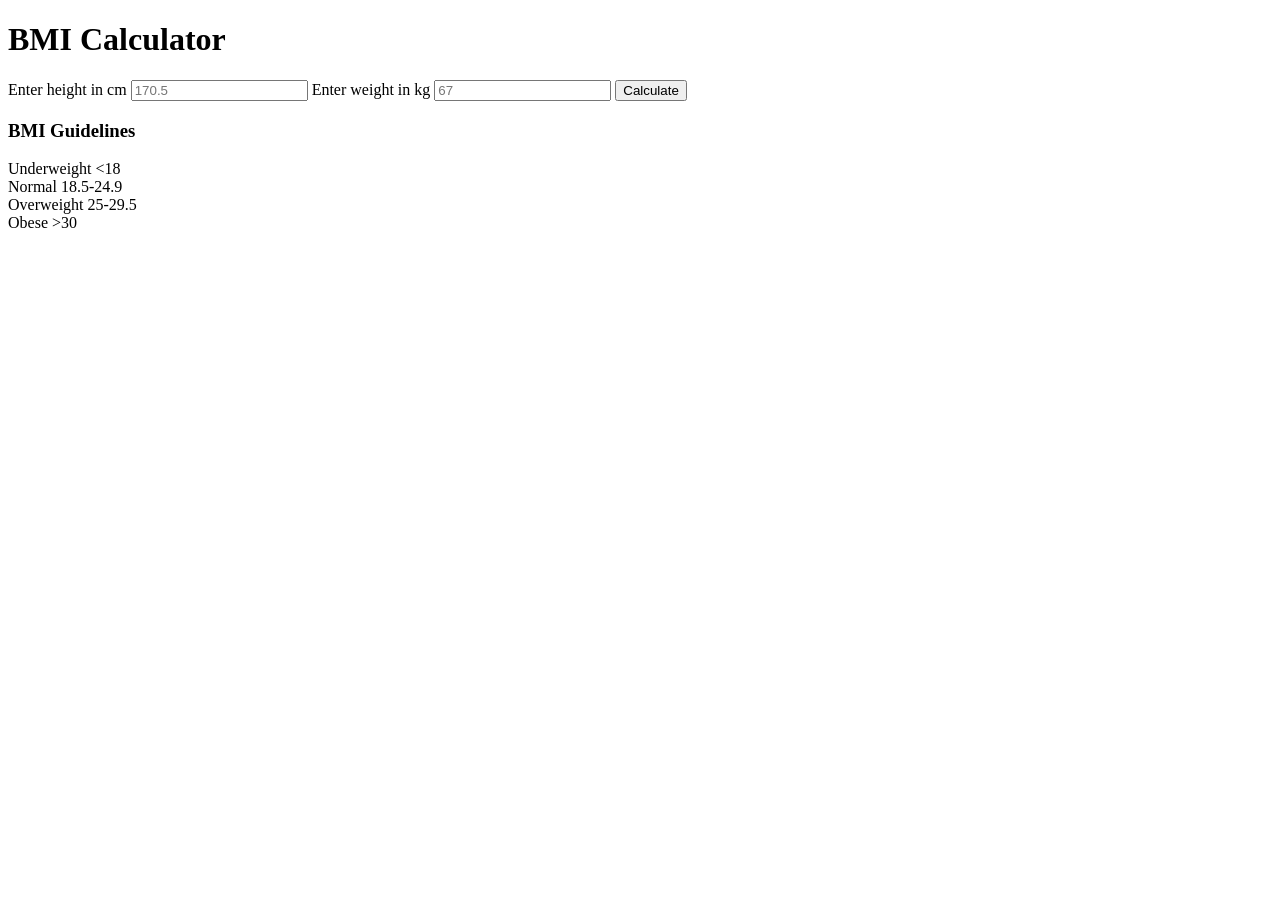
==== index.html @ 5b430227 "Vercel ready deployement for BMI Calculator" ====
<!DOCTYPE html>
<html lang="en">

<head>
    <meta charset="UTF-8">
    <meta name="viewport" content="width=device-width, initial-scale=1.0">
    <title>BMI Calculator</title>
    <link href="https://fonts.googleapis.com/css2?family=DM+Mono:wght@300;400;500&family=Fraunces:ital,wght@0,300;0,600;1,300&display=swap" rel="stylesheet">
    <link rel="stylesheet" href="style.css">
</head>

<body>
    <div class="container">
        <h1>BMI Calculator</h1>
        <form>
            <label>Enter height in cm</label>
            <input type="text" id="height" placeholder="170.5">
            <label>Enter weight in kg</label>
            <input type="text" id="weight" placeholder="67">
            <button type="submit">Calculate</button>
        </form>
        <div class="result-display">
        </div>
        <div class="bmi-guide">
            <h3>BMI Guidelines</h3>
            <div class="guide-row">
                <div class="guide-dot" style="background-color: #74b9ff"></div>
                Underweight &lt;18
            </div>
            <div class="guide-row">
                <div class="guide-dot" style="background-color: #c8f542"></div>
                Normal 18.5-24.9
            </div>
            <div class="guide-row">
                <div class="guide-dot" style="background-color: #ffc145"></div>
                Overweight 25-29.5
            </div>
            <div class="guide-row">
                <div class="guide-dot" style="background-color: #ff6b6b"></div>
                Obese &gt;30
            </div>
        </div>
    </div>
    <script src="script.js"></script>
</body>

</html>
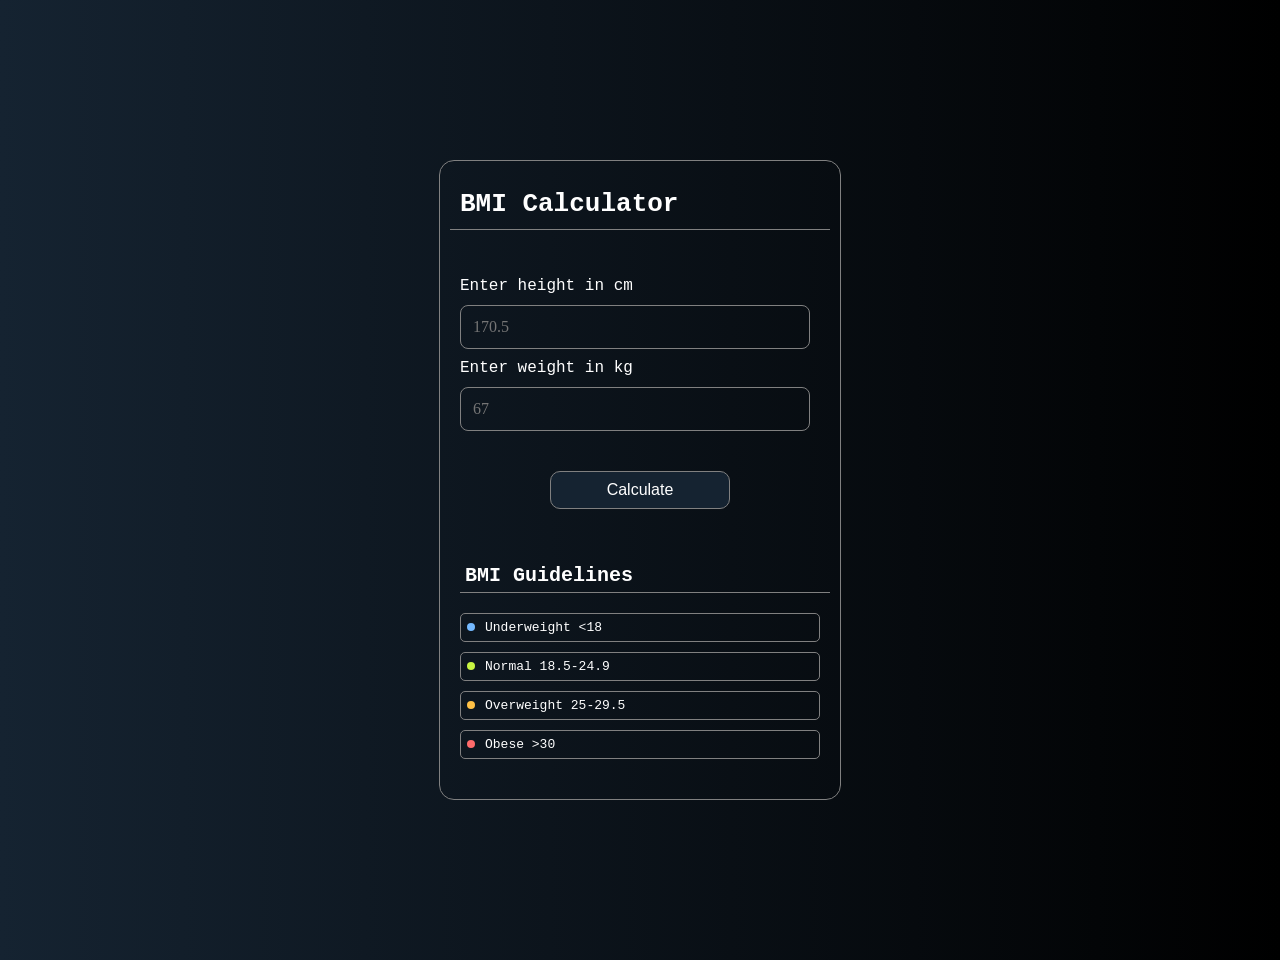
==== commit f1ca9d4d: "changes to config the bmi calculator" ====
--- a/index.html
+++ b/index.html
@@ -6,7 +6,7 @@
     <meta name="viewport" content="width=device-width, initial-scale=1.0">
     <title>BMI Calculator</title>
     <link href="https://fonts.googleapis.com/css2?family=DM+Mono:wght@300;400;500&family=Fraunces:ital,wght@0,300;0,600;1,300&display=swap" rel="stylesheet">
-    <link rel="stylesheet" href="style.css">
+    <link rel="stylesheet" href="bmi.css">
 </head>
 
 <body>
@@ -41,7 +41,7 @@
             </div>
         </div>
     </div>
-    <script src="script.js"></script>
+    <script src="bmi.js"></script>
 </body>
 
 </html>
--- a/bmi.css
+++ b/bmi.css
@@ -0,0 +1,162 @@
+body {
+            display: flex;
+            align-items: center;
+            min-height: 100vh;        /* not height — allows growth */
+            padding: 30px 0;          /* breathing room top and bottom */
+            background: #152331;
+            background: -webkit-linear-gradient(to right, #000000, #152331);
+            background: linear-gradient(to right, #152331, #000000);
+            color: white;
+            font-family: monospace;
+            margin: 0px;
+        }
+
+        .container {
+            display: flex;
+            flex-direction: column;
+            align-items: center;
+            margin: 0 auto;
+            border: 0.5px solid grey;
+            width: clamp(400px,25vw,500px);
+            border-radius: 15px;
+        }
+
+        form {
+            margin-top: 30px;
+            font-size: large;
+            width: 90%;
+            display: flex;
+            flex-direction: column;
+            gap: 10px;
+        }
+
+        .container h1 {
+            text-align: left;
+            border-bottom: 0.5px solid grey;
+            padding: 10px;
+            width: 90%;
+        }
+
+        form button {
+            align-self: center;
+            margin-top: 30px;
+            font-size: medium;
+            width: 50%;
+            background-color: #152331;
+            color: white;
+            border: 0.5px solid grey;
+            border-radius: 10px;
+            padding: 9px;
+        }
+
+        form button:hover {
+            cursor: pointer;
+            border: 0.5px solid white;
+            box-shadow: 0 20px 60px #152331;
+            transform: translateY(-1px);
+        }
+
+        input[type="text"] {
+            border: 0.5px solid grey;
+            border-radius: 8px;
+            padding: 12px;
+            background-color: transparent;
+            color: white;
+            font-family: cursive;
+            font-size: medium;
+            width: 90%;
+            /* removes default browser focus ring */
+        }
+
+        input[type="text"]:focus {
+            border-color: grey;
+            box-shadow: 0 20px 60px #152331;
+        }
+
+        .bmi-guide {
+            margin-top: 30px;
+            display: flex;
+            flex-direction: column;
+            width: 90%;
+            margin-bottom: 30px;
+        }
+
+        .bmi-guide h3 {
+            font-size: x-large;
+            text-align: left;
+            border-bottom: 0.5px solid grey;
+            width: 100%;
+            padding: 5px;
+        }
+
+        .bmi-guide .guide-row {
+            display: flex;
+            border-radius: 5px;
+            border: 0.5px solid grey;
+            padding: 6px;
+            margin-bottom: 10px;
+        }
+
+        .guide-dot {
+            height: 8px;
+            width: 8px;
+            margin-right: 10px;
+            border-radius: 50%;
+            align-self: center;
+        }
+
+        .result-display {
+            display: flex;
+            margin: 0 auto;
+            width: 90%;
+            justify-content: center;
+        }
+
+        .result {
+            display: flex;
+            margin-top: 16px;
+            flex-direction: column;
+            padding: 15px;
+            border: 0.5px solid grey;
+            width: 90%;
+            border-radius: 10px;
+            font-size:medium;
+        }
+
+        .resultBMI{
+            font-size: xx-large;
+            color:rgb(30, 217, 30);
+            font-family:'Fraunces', serif;
+            margin-bottom: 10px;
+        }
+        
+        .yourBMI{
+            font-family: monospace;
+            font-weight: bold;
+            color: rgba(168, 167, 167, 0.786);
+        }
+
+        .bmiMessage{
+            font-family: monospace;
+            font-size: larger;
+            letter-spacing: 3px;
+            color: rgb(30, 217, 30);
+            font-weight: bold;
+        }
+        
+        .advice{
+            letter-spacing: normal;
+            font-size: small;
+            font-family: monospace;
+            color: rgba(168, 167, 167, 0.786);
+        }
+        .error-message, .invalid-entry {
+            font-family: monospace;
+            color: rgba(168, 167, 167, 0.786);
+            font-size: medium;
+        }
+        .error{
+            font-family:'Fraunces', serif;
+            color: red;
+            font-size: xx-large;
+        }
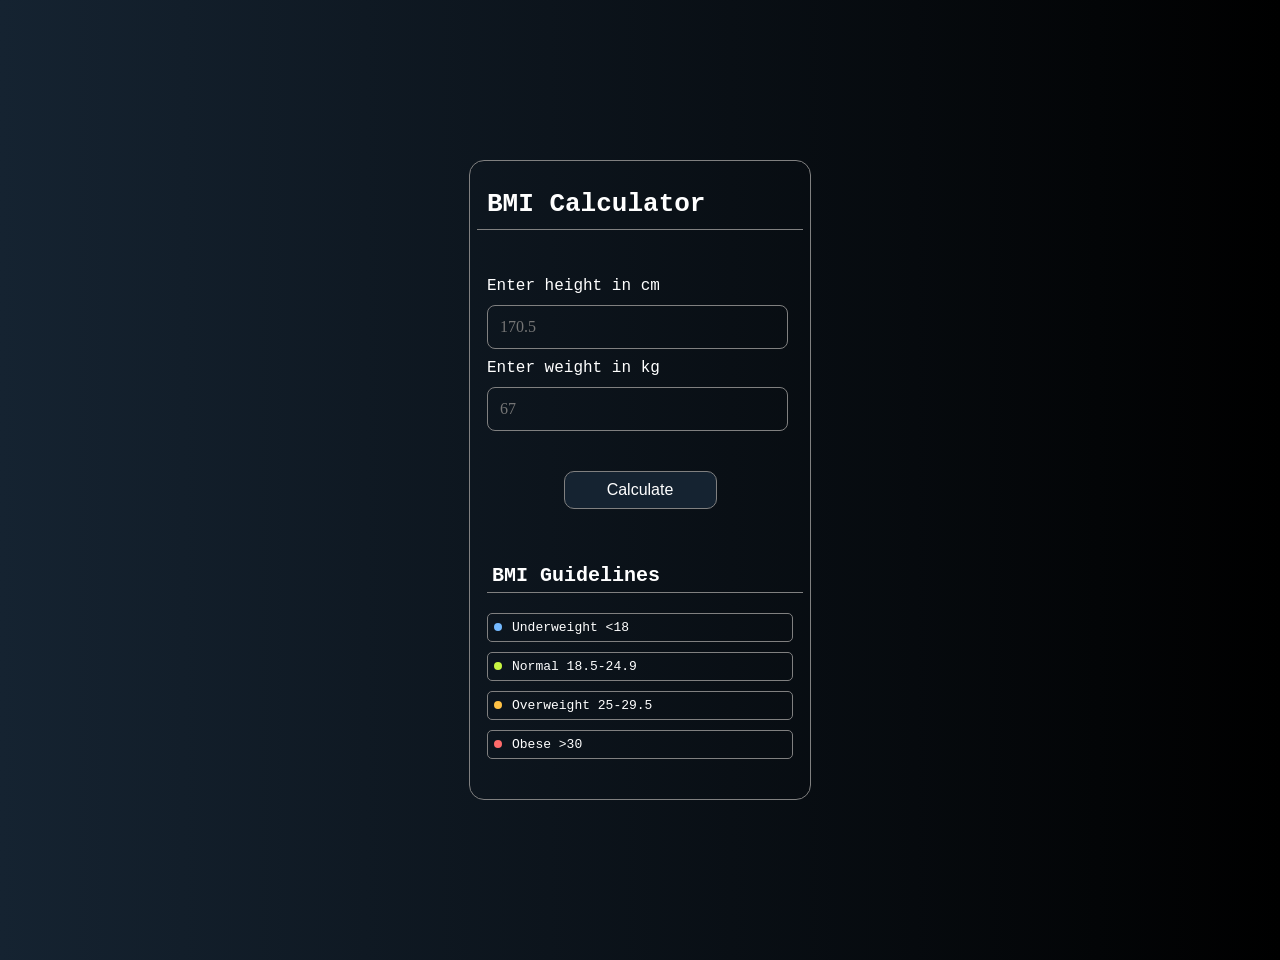
==== commit 2176088a: "Configuring Mobile for default input Keyboard to numerical Keyboard" ====
--- a/index.html
+++ b/index.html
@@ -14,9 +14,9 @@
         <h1>BMI Calculator</h1>
         <form>
             <label>Enter height in cm</label>
-            <input type="text" id="height" placeholder="170.5">
+            <input type="number" id="height" placeholder="170.5">
             <label>Enter weight in kg</label>
-            <input type="text" id="weight" placeholder="67">
+            <input type="number" id="weight" placeholder="67">
             <button type="submit">Calculate</button>
         </form>
         <div class="result-display">
--- a/bmi.css
+++ b/bmi.css
@@ -17,7 +17,7 @@
             align-items: center;
             margin: 0 auto;
             border: 0.5px solid grey;
-            width: clamp(400px,25vw,500px);
+            width: clamp(340px,25vw,500px);
             border-radius: 15px;
         }
 
@@ -56,7 +56,7 @@
             transform: translateY(-1px);
         }
 
-        input[type="text"] {
+        input[type="number"] {
             border: 0.5px solid grey;
             border-radius: 8px;
             padding: 12px;
@@ -68,7 +68,7 @@
             /* removes default browser focus ring */
         }
 
-        input[type="text"]:focus {
+        input[type="number"]:focus {
             border-color: grey;
             box-shadow: 0 20px 60px #152331;
         }
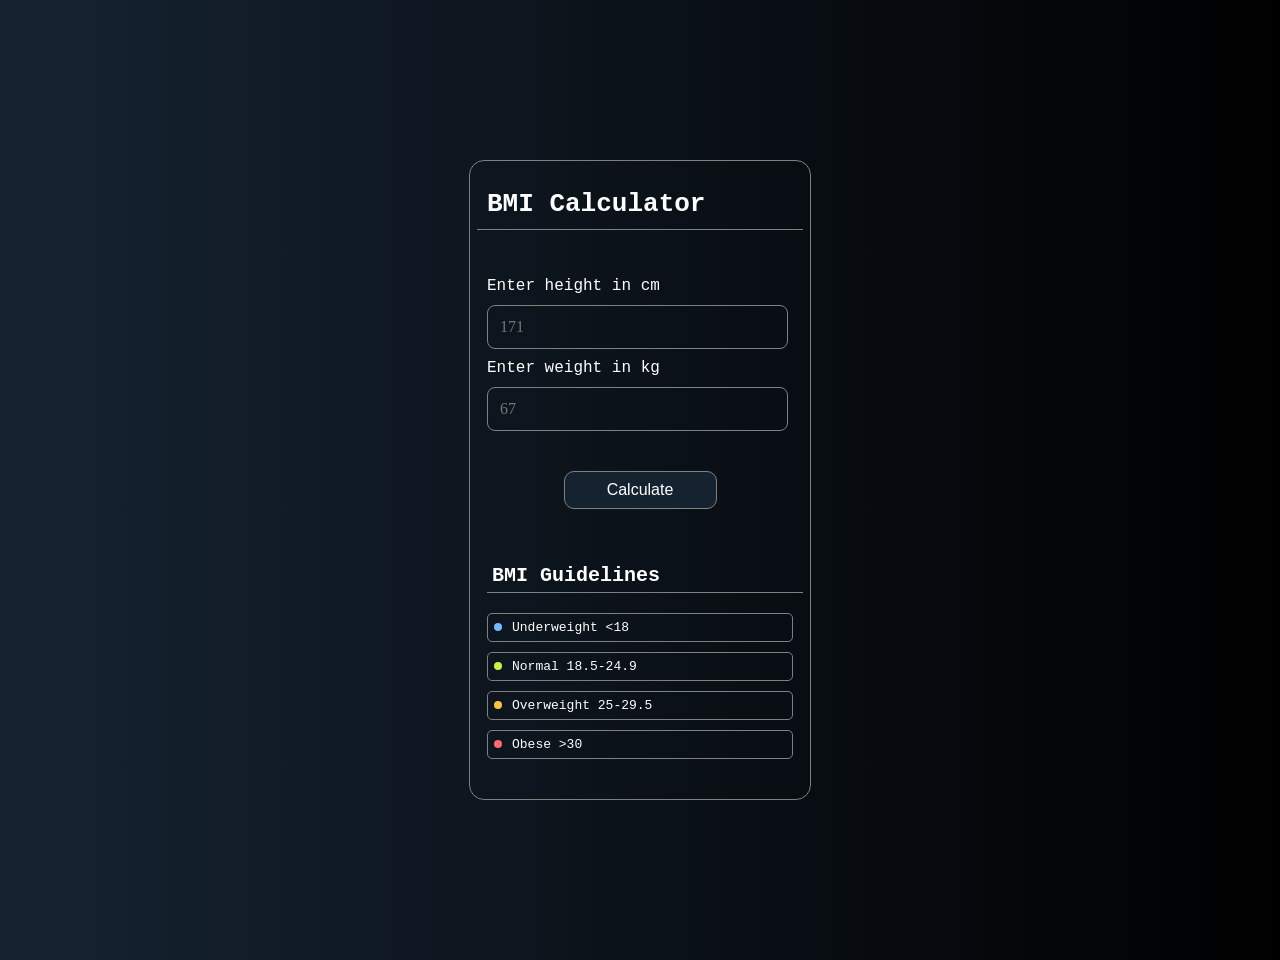
==== commit ee177231: "Optimizing Numercial Placeholder to integers" ====
--- a/index.html
+++ b/index.html
@@ -14,7 +14,7 @@
         <h1>BMI Calculator</h1>
         <form>
             <label>Enter height in cm</label>
-            <input type="number" id="height" placeholder="170.5">
+            <input type="number" id="height" placeholder="171">
             <label>Enter weight in kg</label>
             <input type="number" id="weight" placeholder="67">
             <button type="submit">Calculate</button>
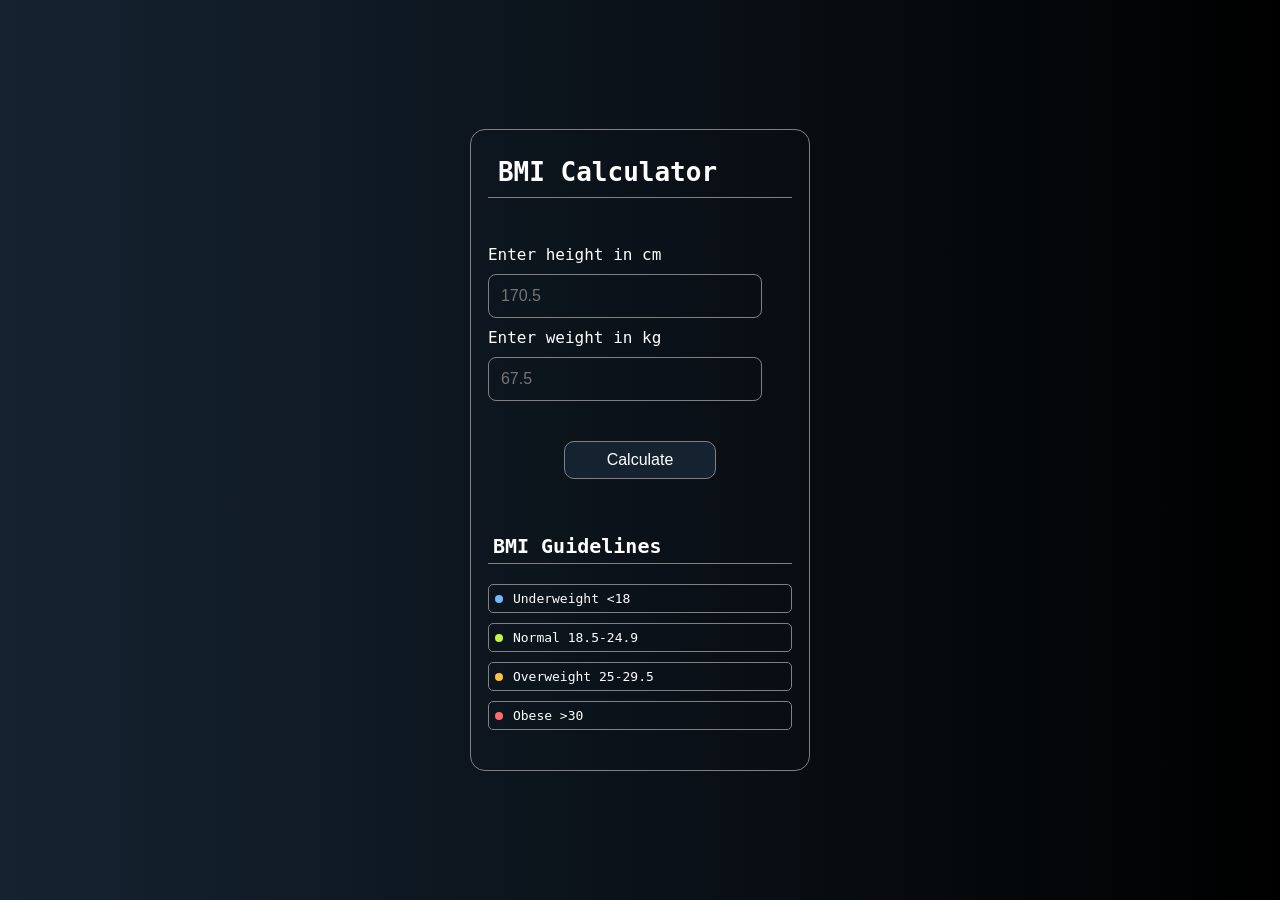
==== commit fc6ad9b2: "Adjusting Independence of Input type number." ====
--- a/index.html
+++ b/index.html
@@ -12,11 +12,11 @@
 <body>
     <div class="container">
         <h1>BMI Calculator</h1>
-        <form>
+        <form novalidate>
             <label>Enter height in cm</label>
-            <input type="number" id="height" placeholder="171">
+            <input type="number" id="height" placeholder="170.5">
             <label>Enter weight in kg</label>
-            <input type="number" id="weight" placeholder="67">
+            <input type="number" id="weight" placeholder="67.5">
             <button type="submit">Calculate</button>
         </form>
         <div class="result-display">
--- a/bmi.css
+++ b/bmi.css
@@ -1,162 +1,176 @@
+*{
+    box-sizing: border-box;
+}
+
 body {
-            display: flex;
-            align-items: center;
-            min-height: 100vh;        /* not height — allows growth */
-            padding: 30px 0;          /* breathing room top and bottom */
-            background: #152331;
-            background: -webkit-linear-gradient(to right, #000000, #152331);
-            background: linear-gradient(to right, #152331, #000000);
-            color: white;
-            font-family: monospace;
-            margin: 0px;
-        }
+    display: flex;
+    align-items: center;
+    min-height: 100vh;
+    padding: 25px 0;
+    background: #152331;
+    background: -webkit-linear-gradient(to right, #000000, #152331);
+    background: linear-gradient(to right, #152331, #000000);
+    color: white;
+    font-family: monospace;
+    margin: 0px;
+}
 
-        .container {
-            display: flex;
-            flex-direction: column;
-            align-items: center;
-            margin: 0 auto;
-            border: 0.5px solid grey;
-            width: clamp(340px,25vw,500px);
-            border-radius: 15px;
-        }
+.container {
+    display: flex;
+    flex-direction: column;
+    align-items: center;
+    margin: 0 auto;
+    border: 0.5px solid grey;
+    width: clamp(340px, 25vw, 500px);
+    border-radius: 15px;
+}
 
-        form {
-            margin-top: 30px;
-            font-size: large;
-            width: 90%;
-            display: flex;
-            flex-direction: column;
-            gap: 10px;
-        }
+form {
+    margin-top: 30px;
+    font-size: large;
+    width: 90%;
+    display: flex;
+    flex-direction: column;
+    gap: 10px;
+}
 
-        .container h1 {
-            text-align: left;
-            border-bottom: 0.5px solid grey;
-            padding: 10px;
-            width: 90%;
-        }
+.container h1 {
+    text-align: left;
+    border-bottom: 0.5px solid grey;
+    padding: 10px;
+    width: 90%;
+}
 
-        form button {
-            align-self: center;
-            margin-top: 30px;
-            font-size: medium;
-            width: 50%;
-            background-color: #152331;
-            color: white;
-            border: 0.5px solid grey;
-            border-radius: 10px;
-            padding: 9px;
-        }
+form button {
+    align-self: center;
+    margin-top: 30px;
+    font-size: medium;
+    width: 50%;
+    background-color: #152331;
+    color: white;
+    border: 0.5px solid grey;
+    border-radius: 10px;
+    padding: 9px;
+}
 
-        form button:hover {
-            cursor: pointer;
-            border: 0.5px solid white;
-            box-shadow: 0 20px 60px #152331;
-            transform: translateY(-1px);
-        }
+form button:hover {
+    cursor: pointer;
+    border: 0.5px solid white;
+    box-shadow: 0 20px 60px #152331;
+    transform: translateY(-1px);
+}
 
-        input[type="number"] {
-            border: 0.5px solid grey;
-            border-radius: 8px;
-            padding: 12px;
-            background-color: transparent;
-            color: white;
-            font-family: cursive;
-            font-size: medium;
-            width: 90%;
-            /* removes default browser focus ring */
-        }
+input[type="number"] {
+    border: 0.5px solid grey;
+    border-radius: 8px;
+    padding: 12px;
+    background-color: transparent;
+    color: white;
+    font-size: medium;
+    width: 90%;
+    appearance: none;
+    -moz-appearance: textfield;
+}
 
-        input[type="number"]:focus {
-            border-color: grey;
-            box-shadow: 0 20px 60px #152331;
-        }
+input[type="number"]:focus {
+    outline: none;
+    border-color: grey;
+    box-shadow: 0 20px 60px #152331;
+}
 
-        .bmi-guide {
-            margin-top: 30px;
-            display: flex;
-            flex-direction: column;
-            width: 90%;
-            margin-bottom: 30px;
-        }
+input[type="number"]::-webkit-inner-spin-button,
+input[type="number"]::-webkit-outer-spin-button {
+    -webkit-appearance: none;
+    margin: 0;
+}
 
-        .bmi-guide h3 {
-            font-size: x-large;
-            text-align: left;
-            border-bottom: 0.5px solid grey;
-            width: 100%;
-            padding: 5px;
-        }
+.bmi-guide {
+    margin-top: 30px;
+    display: flex;
+    flex-direction: column;
+    width: 90%;
+    margin-bottom: 30px;
+}
 
-        .bmi-guide .guide-row {
-            display: flex;
-            border-radius: 5px;
-            border: 0.5px solid grey;
-            padding: 6px;
-            margin-bottom: 10px;
-        }
+.bmi-guide h3 {
+    font-size: x-large;
+    text-align: left;
+    border-bottom: 0.5px solid grey;
+    width: 100%;
+    padding: 5px;
+}
 
-        .guide-dot {
-            height: 8px;
-            width: 8px;
-            margin-right: 10px;
-            border-radius: 50%;
-            align-self: center;
-        }
+.bmi-guide .guide-row {
+    display: flex;
+    border-radius: 5px;
+    border: 0.5px solid grey;
+    padding: 6px;
+    margin-bottom: 10px;
+}
 
-        .result-display {
-            display: flex;
-            margin: 0 auto;
-            width: 90%;
-            justify-content: center;
-        }
+.guide-dot {
+    height: 8px;
+    width: 8px;
+    margin-right: 10px;
+    border-radius: 50%;
+    align-self: center;
+}
 
-        .result {
-            display: flex;
-            margin-top: 16px;
-            flex-direction: column;
-            padding: 15px;
-            border: 0.5px solid grey;
-            width: 90%;
-            border-radius: 10px;
-            font-size:medium;
-        }
+.result-display {
+    display: flex;
+    margin: 0 auto;
+    width: 90%;
+    justify-content: center;
+}
 
-        .resultBMI{
-            font-size: xx-large;
-            color:rgb(30, 217, 30);
-            font-family:'Fraunces', serif;
-            margin-bottom: 10px;
-        }
-        
-        .yourBMI{
-            font-family: monospace;
-            font-weight: bold;
-            color: rgba(168, 167, 167, 0.786);
-        }
+.result {
+    display: flex;
+    margin-top: 16px;
+    flex-direction: column;
+    padding: 15px;
+    border: 0.5px solid grey;
+    width: 90%;
+    border-radius: 10px;
+    font-size: medium;
+}
 
-        .bmiMessage{
-            font-family: monospace;
-            font-size: larger;
-            letter-spacing: 3px;
-            color: rgb(30, 217, 30);
-            font-weight: bold;
-        }
-        
-        .advice{
-            letter-spacing: normal;
-            font-size: small;
-            font-family: monospace;
-            color: rgba(168, 167, 167, 0.786);
-        }
-        .error-message, .invalid-entry {
-            font-family: monospace;
-            color: rgba(168, 167, 167, 0.786);
-            font-size: medium;
-        }
-        .error{
-            font-family:'Fraunces', serif;
-            color: red;
-            font-size: xx-large;
-        }+.resultBMI {
+    font-size: xx-large;
+    color: rgb(30, 217, 30);
+    font-family: 'Fraunces', serif;
+    margin-bottom: 10px;
+}
+
+.yourBMI {
+    font-family: monospace;
+    font-weight: bold;
+    color: rgba(168, 167, 167, 0.786);
+}
+
+.bmiMessage {
+    font-family: monospace;
+    font-size: larger;
+    letter-spacing: 3px;
+    color: rgb(30, 217, 30);
+    font-weight: bold;
+}
+
+.advice {
+    letter-spacing: normal;
+    font-size: small;
+    font-family: monospace;
+    color: rgba(168, 167, 167, 0.786);
+}
+
+.error-message,
+.invalid-entry {
+    font-family: monospace;
+    color: rgba(168, 167, 167, 0.786);
+    font-size: medium;
+}
+
+.error {
+    font-family: 'Fraunces', serif;
+    color: red;
+    font-size: xx-large;
+}
